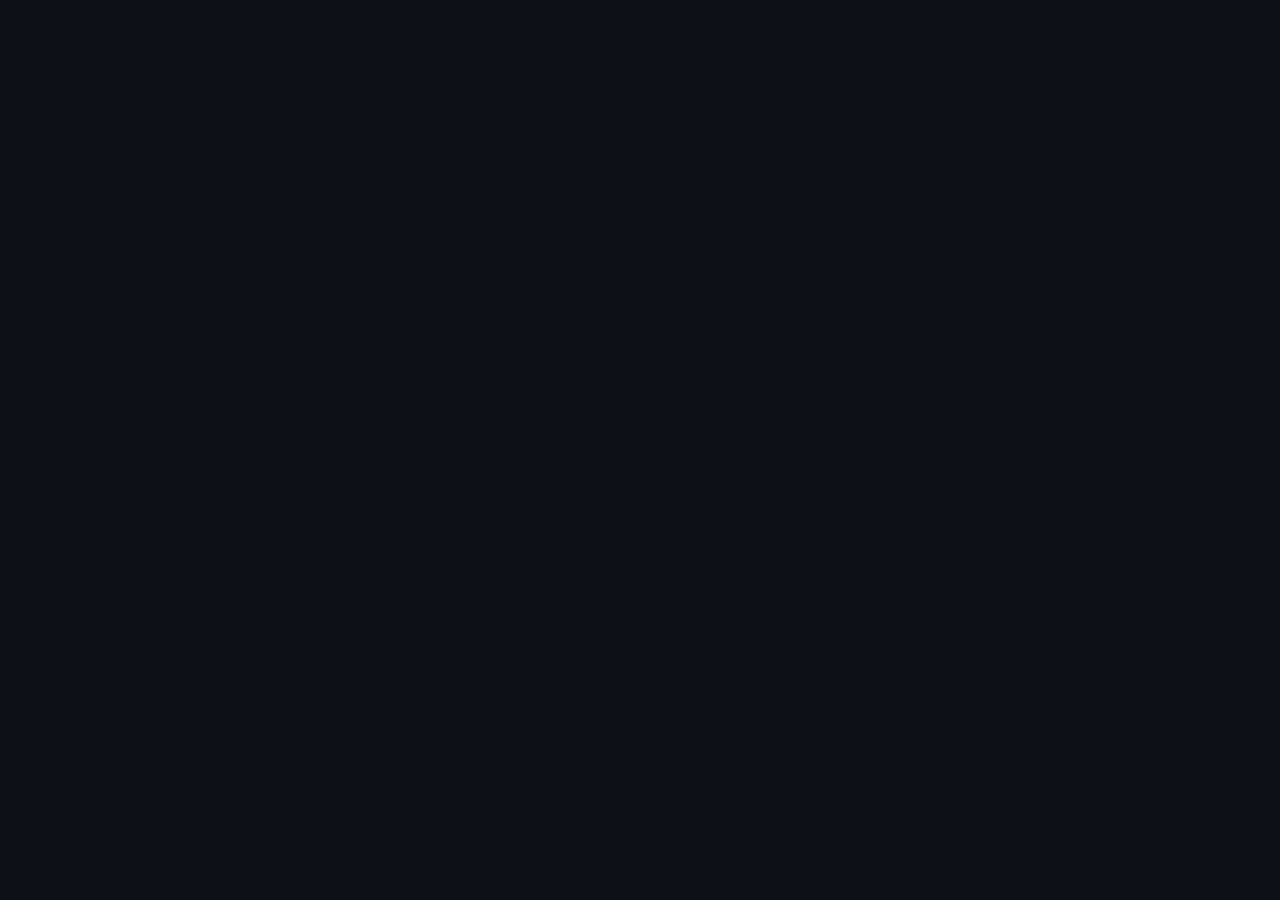
==== index.html @ ab6a3f9b "fix: BOSS背景清除+牌组查看显示手牌+空牌池跳过" ====
﻿<!DOCTYPE html>
<html lang="zh">
<head>
  <meta charset="UTF-8">
  <meta name="viewport" content="width=device-width, initial-scale=1.0">
  <title>暗黑地牢 — 卡牌爬塔</title>
  <link rel="stylesheet" href="css/main.css">
  <link rel="stylesheet" href="css/battle.css">
  <link rel="stylesheet" href="css/map.css">
  <style>@keyframes fireworkBurst{0%{opacity:1;transform:translate(0,0) scale(1)}100%{opacity:0;transform:translate(var(--dx),var(--dy)) scale(0)}}</style>
</head>
<body data-chapter="1">
  <div id="app"></div>

  <!-- Data -->
  <script src="js/data/cards.js"></script>
  <script src="js/data/enemies.js"></script>
  <script src="js/data/relics.js"></script>
  <script src="js/data/potions.js"></script>
  <script src="js/data/events.js"></script>

  <!-- Engine -->
  <script src="js/engine/game-engine.js"></script>
  <script src="js/engine/deck.js"></script>
  <script src="js/engine/combat.js"></script>
  <script src="js/engine/relic.js"></script>
  <script src="js/engine/map.js"></script>

  <!-- UI -->
  <script src="js/ui/shared.js"></script>
  <script src="js/ui/menu.js"></script>
  <script src="js/ui/battle-ui.js"></script>
  <script src="js/ui/map-ui.js"></script>
  <script src="js/ui/event-ui.js"></script>
  <script src="js/ui/chapter-ui.js"></script>

  <script>
    // 事件路由
    window.GameEngine.on('gameStart', (data) => {
      const state = window.GameEngine.getState();
      document.body.dataset.chapter = state.chapter;
      // 继续游戏：直接恢复保存的地图；新游戏：生成地图
      if (!state.map || state.map.length === 0) {
        const mapData = window.Map.generateFullMap(state.mode);
        state.map = mapData[0].nodes;
        state.currentNode = 0;
      }
      window.MapUI.show();
    });

    window.GameEngine.on('floorEnter', function(){
      var t=document.createElement('div');t.style.cssText='position:fixed;bottom:30px;left:50%;transform:translateX(-50%);color:var(--text-dim);font-size:12px;z-index:400;animation:toastIn 1.5s ease forwards';t.textContent='💾 已保存';document.body.appendChild(t);setTimeout(function(){t.remove();},1600);
    });

    window.GameEngine.on('playerDeath', () => {
      window.ResultUI.showDeath();
    });

    window.GameEngine.on('enemyDefeated', () => {
      const state = window.GameEngine.getState();
      state.enemiesDefeated++;
    });

    // 战斗胜利处理
    window.GameEngine.on('battleVictory', () => { handleBattleVictory(); });
    
    // 战斗胜利检测

    async function handleBattleVictory() {
      const state = window.GameEngine.getState();
      const node = state.map[state.currentNode];
      
      window.Relic.triggerHook('onPostBattle', {});

      if (node.type === 'boss') {
        state.bossesDefeated++;
        state.defeatedBossIds.push(node.bossId);
        
        if (window.Map.isChapterEnd(node)) {
          const totalChapters = state.mode === 'mini' ? 1 : state.mode === 'short' ? 2 : 3;
          if (state.chapter >= totalChapters) {
            // 通关
            window.ResultUI.showVictory();
            return;
          }
          window.ChapterUI.showCleared(state.chapter);
          return;
        }
      }

      // 普通/精英战斗：选牌
      const pool = window.CARDS.filter(c => c.rarity === 'common' && c.type !== 'curse' && (c.class === state.class));
      const options = [];
      for (let i = 0; i < 3 && pool.length > 0; i++) {
        options.push(pool[Math.floor(Math.random() * pool.length)]);
      }
      if (options.length === 0) { window.MapUI.show(); return; }
      const idx = await window.showPicker(options.map(c => ({label: `${c.name} (${c.cost}费)`})), {title: '战后选牌', allowSkip: true});
      if (idx >= 0) window.Deck.addCardToDeck(options[idx]);

      // 药水掉落 25%
      var potionDrop = null;
      if (Math.random() < 0.35) {
        const potion = window.getRandomPotion('common');
        if (potion && state.potions.length < 3) { state.potions.push(JSON.parse(JSON.stringify(potion))); potionDrop = potion; }
      }

        window.MapUI.show();
    }

    function showRewardToast(text) {
      var t = document.createElement('div');
      t.style.cssText = 'position:fixed;top:20px;left:50%;transform:translateX(-50%);background:var(--surface);border:2px solid var(--gold);color:var(--gold);padding:10px 24px;border-radius:8px;z-index:500;font-size:16px;animation:toastIn 2.5s ease forwards';
      t.textContent = text;
      document.body.appendChild(t);
      setTimeout(function(){t.remove();}, 2600);
    }

    // 启动菜单
    window.Menu.show();
  </script>
</body>
</html>
---- css/main.css ----
﻿/* 暗黑地牢卡牌爬塔 — 全局样式 */
:root {
  --bg: #0d1117;
  --surface: #161b22;
  --text: #c9d1d9;
  --text-dim: #8b949e;
  --accent: #c0392b;
  --accent-glow: #e74c3c;
  --danger: #e74c3c;
  --card-bg: #1a1a2e;
  --card-border: #2d2d44;
  --gold: #d4a017;
  --blue: #5b7a9a;
  --green: #27ae60;
  --purple: #8b3a8b;
  --font: 'Georgia', 'Times New Roman', serif;
}

/* 章节主题 */
[data-chapter="1"] { --bg: #0d1117; --accent: #5b7a9a; --accent-glow: #7ba4c9; }
[data-chapter="2"] { --bg: #12081a; --accent: #8b3a8b; --accent-glow: #b34db3; }
[data-chapter="3"] { --bg: #1a0a08; --accent: #c0392b; --accent-glow: #e74c3c; }

* { margin: 0; padding: 0; box-sizing: border-box; }

body {
  background: var(--bg);
  color: var(--text);
  font-family: var(--font);
  min-height: 100vh;
  display: flex;
  justify-content: center;
  align-items: center;
  transition: background 0.5s;
}

button {
  font-family: var(--font);
  cursor: pointer;
  border: 2px solid var(--card-border);
  background: var(--surface);
  color: var(--text);
  padding: 12px 28px;
  font-size: 16px;
  transition: all 0.2s;
}

button:hover:not(:disabled) {
  border-color: var(--accent);
  color: var(--accent-glow);
}

button:disabled {
  opacity: 0.3;
  cursor: not-allowed;
}

.btn-primary {
  background: var(--accent);
  border-color: var(--accent);
  color: #fff;
}

.btn-primary:hover:not(:disabled) {
  background: var(--accent-glow);
}

/* 菜单 */
.menu-screen {
  text-align: center;
  max-width: 600px;
  padding: 40px;
}

.menu-screen h1 {
  font-size: 48px;
  color: var(--accent);
  text-shadow: 0 0 20px var(--accent-glow);
  margin-bottom: 8px;
}

.menu-screen .subtitle {
  color: var(--text-dim);
  font-size: 16px;
  margin-bottom: 40px;
}

.menu-options {
  display: flex;
  flex-direction: column;
  gap: 12px;
  align-items: center;
}

.menu-options button {
  width: 280px;
}

.class-select {
  display: flex;
  gap: 16px;
  justify-content: center;
}

.class-card {
  background: var(--surface);
  border: 2px solid var(--card-border);
  padding: 20px;
  width: 160px;
  cursor: pointer;
  transition: all 0.2s;
}

.class-card:hover {
  border-color: var(--accent);
  transform: translateY(-2px);
}

.class-card h3 {
  font-size: 20px;
  color: var(--accent);
  margin-bottom: 8px;
}

.class-card p {
  color: var(--text-dim);
  font-size: 13px;
  line-height: 1.4;
}

.class-card .stats {
  margin-top: 10px;
  font-size: 14px;
  color: var(--text);
}

.difficulty-select {
  display: flex;
  flex-direction: column;
  gap: 10px;
  align-items: center;
}

.difficulty-select button {
  width: 280px;
  text-align: left;
}

.difficulty-select .diff-desc {
  font-size: 12px;
  color: var(--text-dim);
}

/* 覆盖层/弹窗 */
.overlay {
  position: fixed;
  inset: 0;
  background: rgba(0,0,0,0.8);
  display: flex;
  justify-content: center;
  align-items: center;
  z-index: 100;
}

.overlay-content {
  background: var(--surface);
  border: 2px solid var(--accent);
  padding: 30px;
  max-width: 500px;
  text-align: center;
}

.overlay-content h2 {
  color: var(--accent);
  margin-bottom: 16px;
}

.picker-options {
  display: flex;
  flex-direction: column;
  gap: 8px;
  margin: 16px 0;
}

.hidden { display: none !important; }

@keyframes fadeIn {
  from { opacity: 0; }
  to { opacity: 1; }
}

body.death-vignette::before {
  content: ''; position: fixed; inset: 0; pointer-events: none; z-index: 999;
  background: radial-gradient(ellipse at center, transparent 40%, rgba(139,0,0,0.6) 100%);
  animation: vignetteIn 1.5s ease forwards;
}
@keyframes vignetteIn {
  from { opacity: 0; }
  to { opacity: 1; }
}

@keyframes toastIn {
  0% { opacity: 0; top: 40px; }
  15% { opacity: 1; top: 20px; }
  75% { opacity: 1; top: 20px; }
  100% { opacity: 0; top: 0; }
}

@keyframes bonfireFlicker {
  0%, 100% { transform: scale(1); opacity: 0.9; }
  50% { transform: scale(1.15); opacity: 1; }
  25%, 75% { transform: scale(0.95); opacity: 0.8; }
}

@keyframes shopFlash{0%,100%{opacity:1}50%{opacity:0.6}}
---- css/battle.css ----
﻿/* 暗黑地牢卡牌爬塔 — 战斗界面样式 */
.battle-container {
  display: grid;
  grid-template-rows: auto 1fr auto;
  width: 100vw;
  height: 100vh;
  padding: 16px;
  gap: 12px;
}

.battle-top {
  display: flex;
  justify-content: space-between;
  align-items: center;
}

.enemy-area {
  display: flex;
  gap: 20px;
  justify-content: center;
  align-items: flex-start;
  flex-wrap: wrap;
}

.enemy-card {
  background: var(--surface);
  border: 2px solid var(--card-border);
  padding: 16px;
  width: 180px;
  text-align: center;
}

.enemy-card h3 { color: var(--danger); margin-bottom: 8px; }

.enemy-hp-bar {
  height: 6px;
  background: #333;
  margin: 8px 0;
}
.enemy-hp-fill { height: 100%; background: var(--danger); transition: width 0.3s; }

.enemy-intent {
  font-size: 13px;
  color: var(--text-dim);
  margin-top: 8px;
}

.enemy-intent .intent-icon { font-size: 20px; }

.player-stats {
  display: flex;
  gap: 20px;
  font-size: 18px;
  align-items: center;
}

.player-stats .stat {
  display: flex;
  align-items: center;
  gap: 4px;
}

.hp-value { color: var(--danger); }
.armor-value { color: var(--blue); }
.energy-value { color: var(--gold); }

.hand-area {
  display: flex;
  gap: 10px;
  justify-content: center;
  padding: 10px;
  overflow-x: auto;
  min-height: 140px;
  align-items: flex-end;
}

.card {
  background: var(--card-bg);
  border: 2px solid var(--card-border);
  border-radius: 6px;
  padding: 12px;
  width: 110px;
  min-height: 140px;
  cursor: pointer;
  transition: all 0.2s;
  flex-shrink: 0;
  display: flex;
  flex-direction: column;
  justify-content: space-between;
}

.card:hover { transform: translateY(-8px); border-color: var(--accent); }
.card.disabled { opacity: 0.3; cursor: not-allowed; }
.card.disabled:hover { transform: none; border-color: var(--card-border); }
.card.curse { border-color: var(--purple); opacity: 0.5; cursor: not-allowed; }
.card.curse:hover { transform: none; }

.card-cost {
  background: var(--gold);
  color: #000;
  width: 24px;
  height: 24px;
  border-radius: 50%;
  display: flex;
  align-items: center;
  justify-content: center;
  font-size: 14px;
  font-weight: bold;
}

.card-name { font-size: 14px; margin: 4px 0; }
.card-type { font-size: 11px; color: var(--text-dim); }
.card-effects { font-size: 11px; color: var(--accent); }

.card.selected { border-color: var(--accent-glow); box-shadow: 0 0 12px var(--accent); }

.potion-bar {
  display: flex;
  gap: 8px;
  justify-content: center;
}

.potion-slot {
  width: 36px;
  height: 48px;
  border: 2px solid var(--card-border);
  border-radius: 4px;
  cursor: pointer;
  display: flex;
  align-items: center;
  justify-content: center;
}

.potion-slot.filled { background: var(--surface); }
.potion-slot.empty { opacity: 0.3; }
.potion-slot:hover.filled { border-color: var(--accent); }

.battle-controls {
  display: flex;
  gap: 12px;
  justify-content: center;
  align-items: center;
}

#mulligan-overlay { position: fixed; inset: 0; background: rgba(0,0,0,0.9); display: flex; justify-content: center; align-items: center; z-index: 200; flex-direction: column; gap: 16px; }

/* === 动画 === */
/* HP条平滑过渡 */
.enemy-hp-fill { transition: width 0.3s ease; }
.player-stats .hp-value { transition: color 0.3s; }

/* 伤害飘字 */
.float-text {
  position: absolute;
  pointer-events: none;
  font-size: 20px;
  font-weight: bold;
  animation: floatUp 1s ease-out forwards;
  z-index: 50;
}
@keyframes floatUp {
  0% { opacity: 1; transform: translateY(0); }
  100% { opacity: 0; transform: translateY(-40px); }
}
.float-text.damage { color: var(--danger); }
.float-text.heal { color: var(--green); }
.float-text.armor { color: var(--blue); }

/* 敌人受击闪烁 */
.enemy-card.hit {
  animation: hitFlash 0.3s ease;
}
@keyframes hitFlash {
  0%, 100% { background: var(--surface); }
  50% { background: rgba(231, 76, 60, 0.4); }
}

/* 敌人死亡渐隐 */
.enemy-card.dying {
  animation: fadeOut 0.6s ease forwards;
}
@keyframes fadeOut {
  0% { opacity: 1; transform: scale(1); }
  100% { opacity: 0; transform: scale(0.8); }
}

/* 卡牌打出飞出 */
.card.played {
  animation: cardFlyOut 0.3s ease forwards;
}
@keyframes cardFlyOut {
  0% { opacity: 1; transform: translateY(0) scale(1); }
  100% { opacity: 0; transform: translateY(-60px) scale(0.5); }
}

/* 能量消耗闪烁 */
.energy-value.pulse {
  animation: energyPulse 0.3s ease;
}
@keyframes energyPulse {
  0%, 100% { transform: scale(1); }
  50% { transform: scale(1.3); color: #fff; }
}

/* === 攻击路径特效 === */
/* 选卡后敌人高亮 */
.enemy-card.targetable {
  border-color: var(--accent-glow);
  box-shadow: 0 0 16px var(--accent);
  cursor: crosshair;
}
.enemy-card.targetable:hover {
  border-color: #fff;
  box-shadow: 0 0 24px var(--accent-glow);
}

/* 卡片飞行弹道 */
.card-projectile {
  position: fixed;
  z-index: 300;
  pointer-events: none;
  transition: all 0.4s cubic-bezier(0.25, 0.46, 0.45, 0.94);
}
.card-projectile .mini-card {
  background: var(--card-bg);
  border: 2px solid var(--accent);
  border-radius: 4px;
  padding: 6px 10px;
  font-size: 13px;
  color: var(--accent-glow);
  white-space: nowrap;
  box-shadow: 0 0 20px var(--accent);
}

/* 粒子爆散 */
.particle {
  position: fixed;
  z-index: 250;
  pointer-events: none;
  width: 8px;
  height: 8px;
  border-radius: 50%;
  animation: particleBurst 0.6s ease-out forwards;
}
@keyframes particleBurst {
  0% { opacity: 1; transform: translate(0, 0) scale(1); }
  100% { opacity: 0; transform: translate(var(--dx), var(--dy)) scale(0); }
}

/* === 章节战斗背景 === */
[data-chapter="1"] .battle-container { background: radial-gradient(ellipse at 30% 80%, #1a1a2e 0%, #0d0d15 60%); }
[data-chapter="2"] .battle-container { background: radial-gradient(ellipse at 70% 20%, #2a0a2a 0%, #0d0d15 60%); }
[data-chapter="3"] .battle-container { background: radial-gradient(ellipse at 50% 100%, #2a0a0a 0%, #0d0d15 60%); }

/* 第一章: 烛光粒子 */
[data-chapter="1"] .battle-container::before {
  content: ''; position: absolute; inset: 0; pointer-events: none;
  background: radial-gradient(circle at 20% 60%, rgba(255,200,100,0.05) 0%, transparent 50%),
              radial-gradient(circle at 80% 70%, rgba(255,200,100,0.03) 0%, transparent 40%);
}

/* 第二章: 岩浆裂隙 */
[data-chapter="2"] .battle-container::after {
  content: ''; position: absolute; bottom: 0; left: 0; right: 0; height: 30%;
  pointer-events: none;
  background: linear-gradient(to top, rgba(180,60,20,0.08) 0%, transparent 100%);
}

/* 第三章: 王座暗影 */
[data-chapter="3"] .battle-container::before {
  content: ''; position: absolute; top: 0; left: 50%; transform: translateX(-50%);
  width: 60%; height: 40%; pointer-events: none;
  background: radial-gradient(ellipse at center, rgba(200,40,40,0.06) 0%, transparent 70%);
}

/* === 升级牌视觉 === */
.card.upgraded {
  border-color: var(--gold) !important;
  box-shadow: 0 0 8px rgba(212,160,23,0.4);
}
.card.upgraded::after {
  content: '+'; position: absolute; top: -6px; right: -6px;
  width: 18px; height: 18px; border-radius: 50%;
  background: var(--gold); color: #000; font-size: 12px; font-weight: bold;
  display: flex; align-items: center; justify-content: center;
}

.card.playable {
  border-color: var(--accent-glow);
  box-shadow: 0 0 8px rgba(192,57,43,0.3);
}

#btn-end-turn:not(:disabled) {
  animation: btnPulse 2s ease-in-out infinite;
}
@keyframes btnPulse {
  0%, 100% { box-shadow: 0 0 4px var(--accent); }
  50% { box-shadow: 0 0 16px var(--accent-glow); }
}

/* 最后一击震撼 */
body.deathblow .battle-container {
  animation: shake 0.4s ease;
}
@keyframes shake {
  0%, 100% { transform: translateX(0); }
  20% { transform: translateX(-6px); }
  40% { transform: translateX(6px); }
  60% { transform: translateX(-4px); }
  80% { transform: translateX(4px); }
}

.card.type-attack { background: linear-gradient(135deg, #2a1010, #1a1a2e); }
.card.type-defense { background: linear-gradient(135deg, #101a2a, #1a1a2e); }
.card.type-ability { background: linear-gradient(135deg, #1a1a10, #1a1a2e); border-color: #8b7d1a; }
.card.type-curse { background: linear-gradient(135deg, #1a0a1a, #1a1a2e); }

body.player-hit .battle-container {
  animation: playerShake 0.25s ease;
}
@keyframes playerShake {
  0%, 100% { transform: translateX(0); }
  25% { transform: translateX(-3px); }
  50% { transform: translateX(3px); }
  75% { transform: translateX(-2px); }
}

.hp-value.flash { animation: hpFlash 0.4s ease; }
.armor-value.flash { animation: armorFlash 0.4s ease; }
@keyframes hpFlash {
  0%, 100% { color: var(--danger); }
  50% { color: #fff; transform: scale(1.15); }
}
@keyframes armorFlash {
  0%, 100% { color: var(--blue); }
  50% { color: #fff; transform: scale(1.15); }
}

.card { animation: cardSlideIn 0.3s ease; }
@keyframes cardSlideIn {
  from { opacity: 0; transform: translateX(40px); }
  to { opacity: 1; transform: translateX(0); }
}

body.boss-fight { animation: bossPulse 3s ease-in-out infinite; }
@keyframes bossPulse {
  0%, 100% { box-shadow: inset 0 0 50px rgba(200,40,40,0); }
  50% { box-shadow: inset 0 0 80px rgba(200,40,40,0.25); }
}

.card-casts { font-size:10px; color:var(--gold); position:absolute; bottom:2px; right:4px; font-weight:bold; }
---- css/map.css ----
﻿/* 暗黑地牢卡牌爬塔 — 地图界面样式 */
.map-container {
  width: 100vw;
  height: 100vh;
  padding: 20px;
  overflow-y: auto;
}

.map-header {
  text-align: center;
  margin-bottom: 20px;
}

.map-header h2 { color: var(--accent); font-size: 24px; }
.map-header .chapter-name { color: var(--text-dim); font-size: 14px; }

.map-nodes {
  display: flex;
  flex-direction: column;
  align-items: center;
  gap: 8px;
}

.map-node {
  display: flex;
  align-items: center;
  gap: 12px;
  padding: 10px 20px;
  border: 2px solid var(--card-border);
  background: var(--surface);
  width: 300px;
  cursor: pointer;
  transition: all 0.2s;
}

.map-node:hover { border-color: var(--accent); }
.map-node.current { border-color: var(--accent-glow); box-shadow: 0 0 12px var(--accent); }
.map-node.visited { opacity: 0.4; cursor: not-allowed; }
.map-node.available { border-color: var(--gold); }

.map-node .node-icon { font-size: 22px; width: 32px; text-align: center; }
.map-node .node-info { flex: 1; }
.map-node .node-type { font-size: 12px; color: var(--text-dim); }

.node-boss { border-color: var(--danger); }

/* === 进度条 === */
.chapter-progress {
  margin: 8px 0;
}
.progress-bar {
  height: 4px;
  background: #333;
  border-radius: 2px;
  width: 200px;
  margin: 0 auto;
}
.progress-fill {
  height: 100%;
  background: var(--accent);
  border-radius: 2px;
  transition: width 0.3s ease;
  width: 0%;
}

/* 已通过节点 */
.map-node.visited {
  opacity: 0.35;
  cursor: not-allowed;
  border-color: #444;
}
.map-node.visited:hover {
  border-color: #444;
  transform: none;
}

/* 已锁定节点 */
.map-node.locked {
  opacity: 0.15;
  cursor: not-allowed;
  border-style: dashed;
}
.map-node.locked:hover {
  border-color: var(--card-border);
  transform: none;
}

/* 当前节点更强 */
.map-node.current {
  border-color: var(--accent-glow);
  box-shadow: 0 0 16px var(--accent);
  transform: scale(1.05);
}

/* 可选的下一节点 */
.map-node.available {
  border-color: var(--gold);
  animation: pulse-available 2s ease-in-out infinite;
}
@keyframes pulse-available {
  0%, 100% { box-shadow: 0 0 4px var(--gold); }
  50% { box-shadow: 0 0 12px var(--gold); }
}

/* 菜单返回按钮 */
#btn-menu-return {
  background: transparent;
  border: 1px solid var(--text-dim);
  color: var(--text-dim);
  font-size: 13px;
  padding: 5px 10px;
}
#btn-menu-return:hover {
  border-color: var(--text);
  color: var(--text);
}
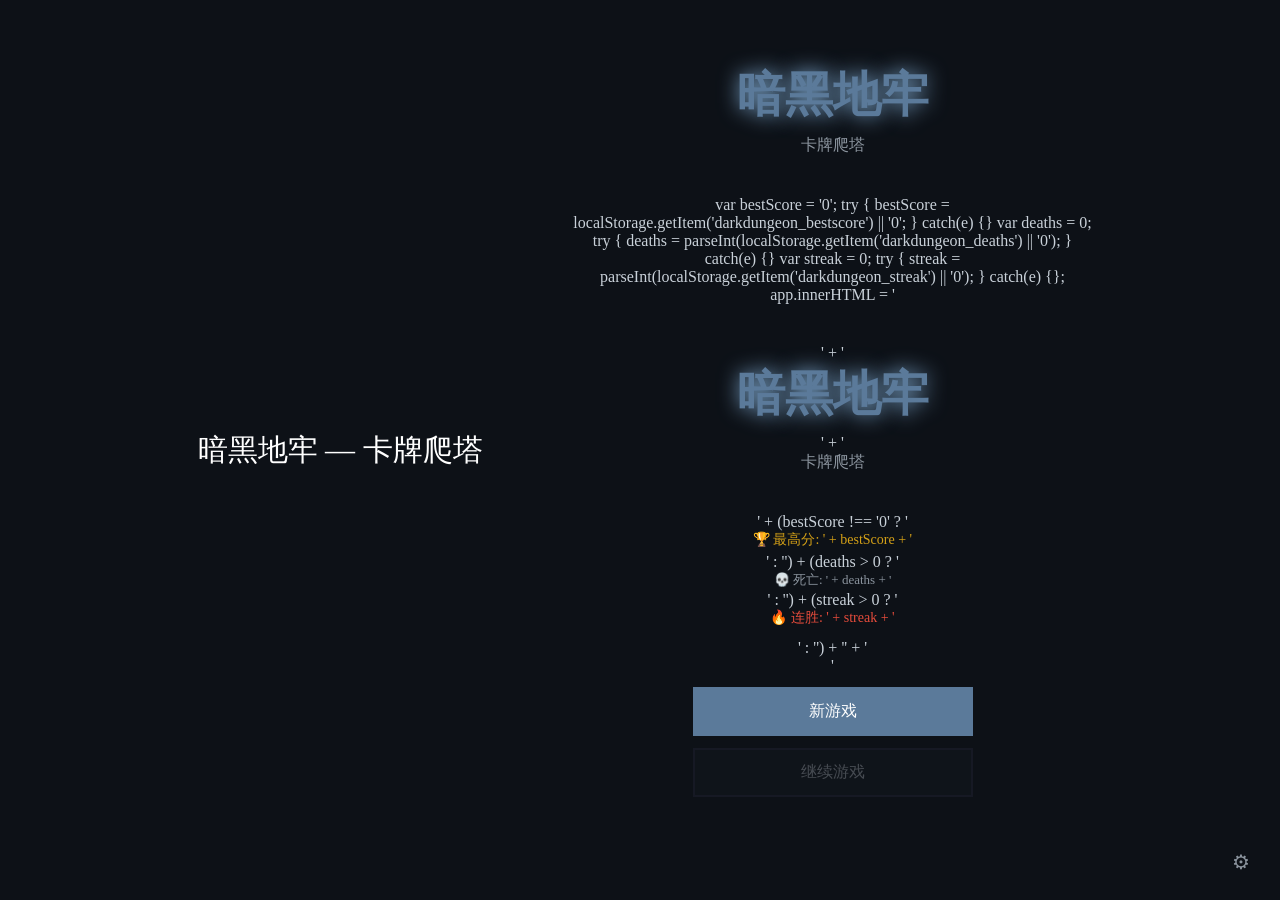
==== commit ffc2357e: "debug: 去除BOM+添加测试文字，排查黑屏问题" ====
--- a/index.html
+++ b/index.html
@@ -1,4 +1,4 @@
-﻿<!DOCTYPE html>
+<!DOCTYPE html>
 <html lang="zh">
 <head>
   <meta charset="UTF-8">
@@ -10,7 +10,7 @@
   <style>@keyframes fireworkBurst{0%{opacity:1;transform:translate(0,0) scale(1)}100%{opacity:0;transform:translate(var(--dx),var(--dy)) scale(0)}}</style>
 </head>
 <body data-chapter="1">
-  <div id="app"></div>
+  <div style="color:#fff;font-size:30px;text-align:center;padding:50px">暗黑地牢 — 卡牌爬塔</div><div id="app"></div>
 
   <!-- Data -->
   <script src="js/data/cards.js"></script>
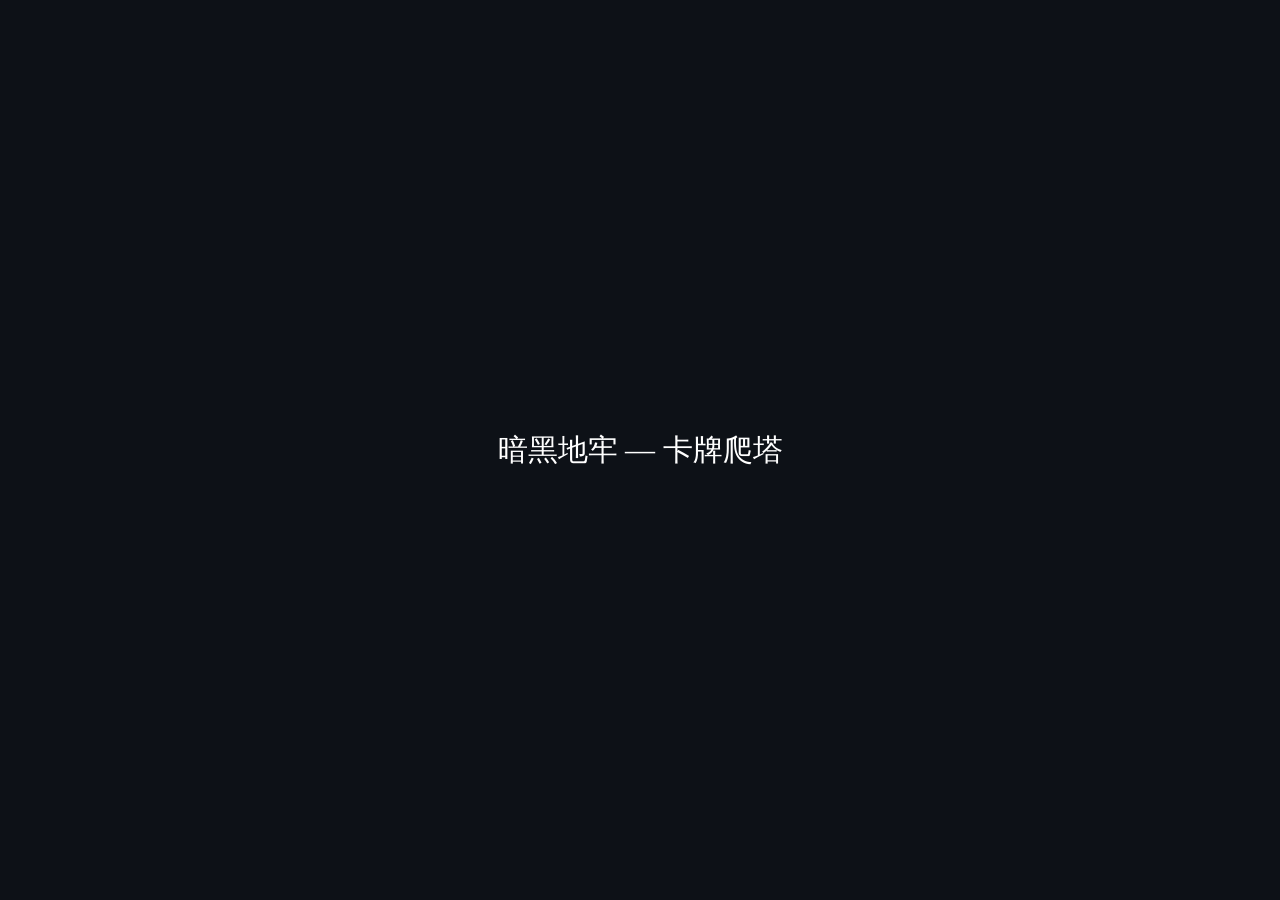
==== commit 83d16e9e: "fix: 恢复完整脚本+Menu.show()移到最前" ====
--- a/index.html
+++ b/index.html
@@ -35,6 +35,8 @@
   <script src="js/ui/chapter-ui.js"></script>
 
   <script>
+    window.Menu.show();
+
     // 事件路由
     window.GameEngine.on('gameStart', (data) => {
       const state = window.GameEngine.getState();
@@ -116,8 +118,10 @@
       setTimeout(function(){t.remove();}, 2600);
     }
 
-    // 启动菜单
-    window.Menu.show();
+
+        if(app.innerHTML.length<10) app.innerHTML='ERROR: Menu.show() ran but produced empty content';
+      }
+    } catch(e) { document.getElementById('app').innerHTML='JS ERROR: '+e.message; }
   </script>
 </body>
 </html>
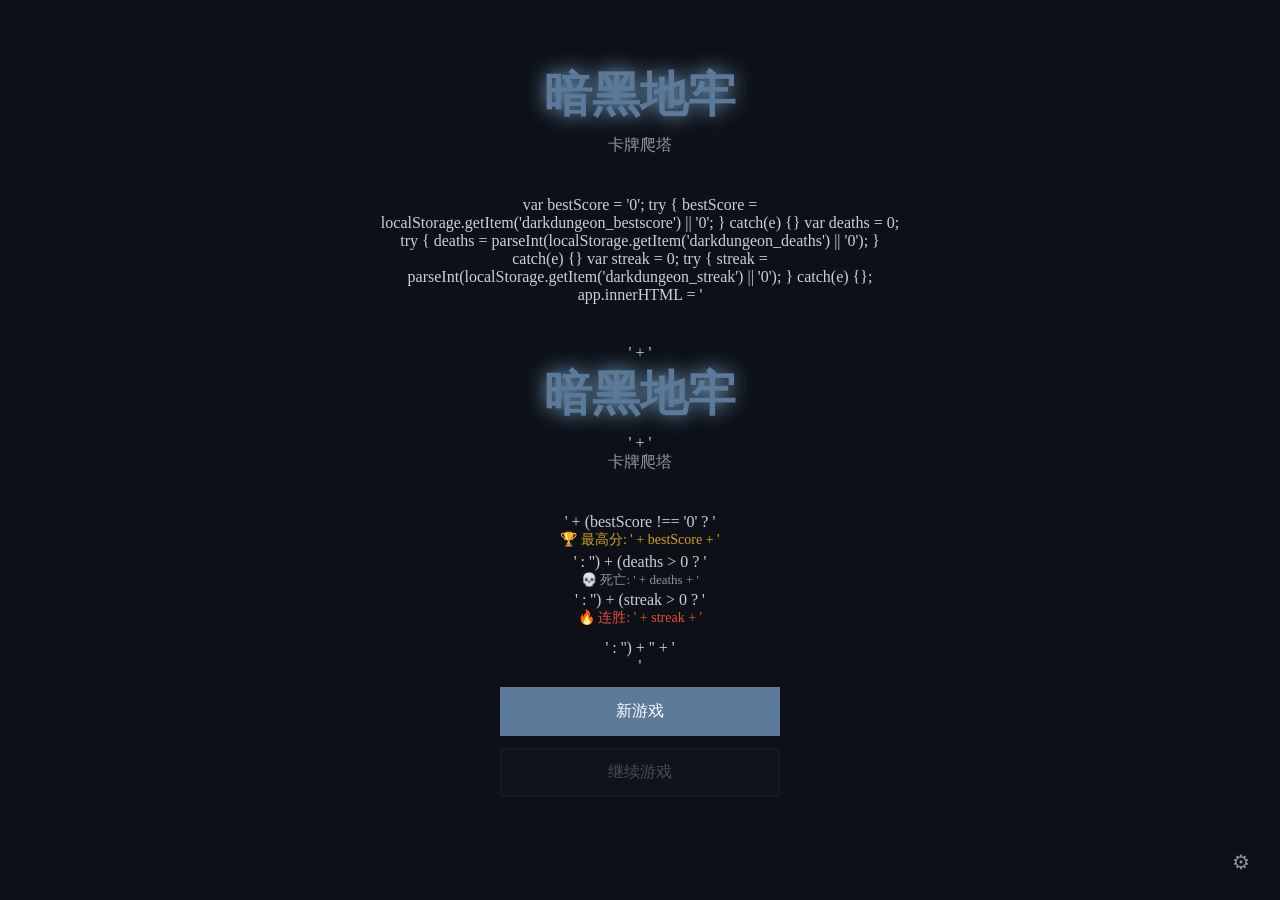
==== commit bd193103: "refactor: 内联脚本移至js/main.js，index.html彻底清洁" ====
--- a/index.html
+++ b/index.html
@@ -7,10 +7,9 @@
   <link rel="stylesheet" href="css/main.css">
   <link rel="stylesheet" href="css/battle.css">
   <link rel="stylesheet" href="css/map.css">
-  <style>@keyframes fireworkBurst{0%{opacity:1;transform:translate(0,0) scale(1)}100%{opacity:0;transform:translate(var(--dx),var(--dy)) scale(0)}}</style>
 </head>
 <body data-chapter="1">
-  <div style="color:#fff;font-size:30px;text-align:center;padding:50px">暗黑地牢 — 卡牌爬塔</div><div id="app"></div>
+  <div id="app"></div>
 
   <!-- Data -->
   <script src="js/data/cards.js"></script>
@@ -34,97 +33,8 @@
   <script src="js/ui/event-ui.js"></script>
   <script src="js/ui/chapter-ui.js"></script>
 
-  <script>
-    window.Menu.show();
-
-    // 事件路由
-    window.GameEngine.on('gameStart', (data) => {
-      const state = window.GameEngine.getState();
-      document.body.dataset.chapter = state.chapter;
-      // 继续游戏：直接恢复保存的地图；新游戏：生成地图
-      if (!state.map || state.map.length === 0) {
-        const mapData = window.Map.generateFullMap(state.mode);
-        state.map = mapData[0].nodes;
-        state.currentNode = 0;
-      }
-      window.MapUI.show();
-    });
-
-    window.GameEngine.on('floorEnter', function(){
-      var t=document.createElement('div');t.style.cssText='position:fixed;bottom:30px;left:50%;transform:translateX(-50%);color:var(--text-dim);font-size:12px;z-index:400;animation:toastIn 1.5s ease forwards';t.textContent='💾 已保存';document.body.appendChild(t);setTimeout(function(){t.remove();},1600);
-    });
-
-    window.GameEngine.on('playerDeath', () => {
-      window.ResultUI.showDeath();
-    });
-
-    window.GameEngine.on('enemyDefeated', () => {
-      const state = window.GameEngine.getState();
-      state.enemiesDefeated++;
-    });
-
-    // 战斗胜利处理
-    window.GameEngine.on('battleVictory', () => { handleBattleVictory(); });
-    
-    // 战斗胜利检测
-
-    async function handleBattleVictory() {
-      const state = window.GameEngine.getState();
-      const node = state.map[state.currentNode];
-      
-      window.Relic.triggerHook('onPostBattle', {});
-
-      if (node.type === 'boss') {
-        state.bossesDefeated++;
-        state.defeatedBossIds.push(node.bossId);
-        
-        if (window.Map.isChapterEnd(node)) {
-          const totalChapters = state.mode === 'mini' ? 1 : state.mode === 'short' ? 2 : 3;
-          if (state.chapter >= totalChapters) {
-            // 通关
-            window.ResultUI.showVictory();
-            return;
-          }
-          window.ChapterUI.showCleared(state.chapter);
-          return;
-        }
-      }
-
-      // 普通/精英战斗：选牌
-      const pool = window.CARDS.filter(c => c.rarity === 'common' && c.type !== 'curse' && (c.class === state.class));
-      const options = [];
-      for (let i = 0; i < 3 && pool.length > 0; i++) {
-        options.push(pool[Math.floor(Math.random() * pool.length)]);
-      }
-      if (options.length === 0) { window.MapUI.show(); return; }
-      const idx = await window.showPicker(options.map(c => ({label: `${c.name} (${c.cost}费)`})), {title: '战后选牌', allowSkip: true});
-      if (idx >= 0) window.Deck.addCardToDeck(options[idx]);
-
-      // 药水掉落 25%
-      var potionDrop = null;
-      if (Math.random() < 0.35) {
-        const potion = window.getRandomPotion('common');
-        if (potion && state.potions.length < 3) { state.potions.push(JSON.parse(JSON.stringify(potion))); potionDrop = potion; }
-      }
-
-        window.MapUI.show();
-    }
-
-    function showRewardToast(text) {
-      var t = document.createElement('div');
-      t.style.cssText = 'position:fixed;top:20px;left:50%;transform:translateX(-50%);background:var(--surface);border:2px solid var(--gold);color:var(--gold);padding:10px 24px;border-radius:8px;z-index:500;font-size:16px;animation:toastIn 2.5s ease forwards';
-      t.textContent = text;
-      document.body.appendChild(t);
-      setTimeout(function(){t.remove();}, 2600);
-    }
-
-
-        if(app.innerHTML.length<10) app.innerHTML='ERROR: Menu.show() ran but produced empty content';
-      }
-    } catch(e) { document.getElementById('app').innerHTML='JS ERROR: '+e.message; }
-  </script>
+  <script src="js/main.js"></script>
 </body>
 </html>
 
 
-
